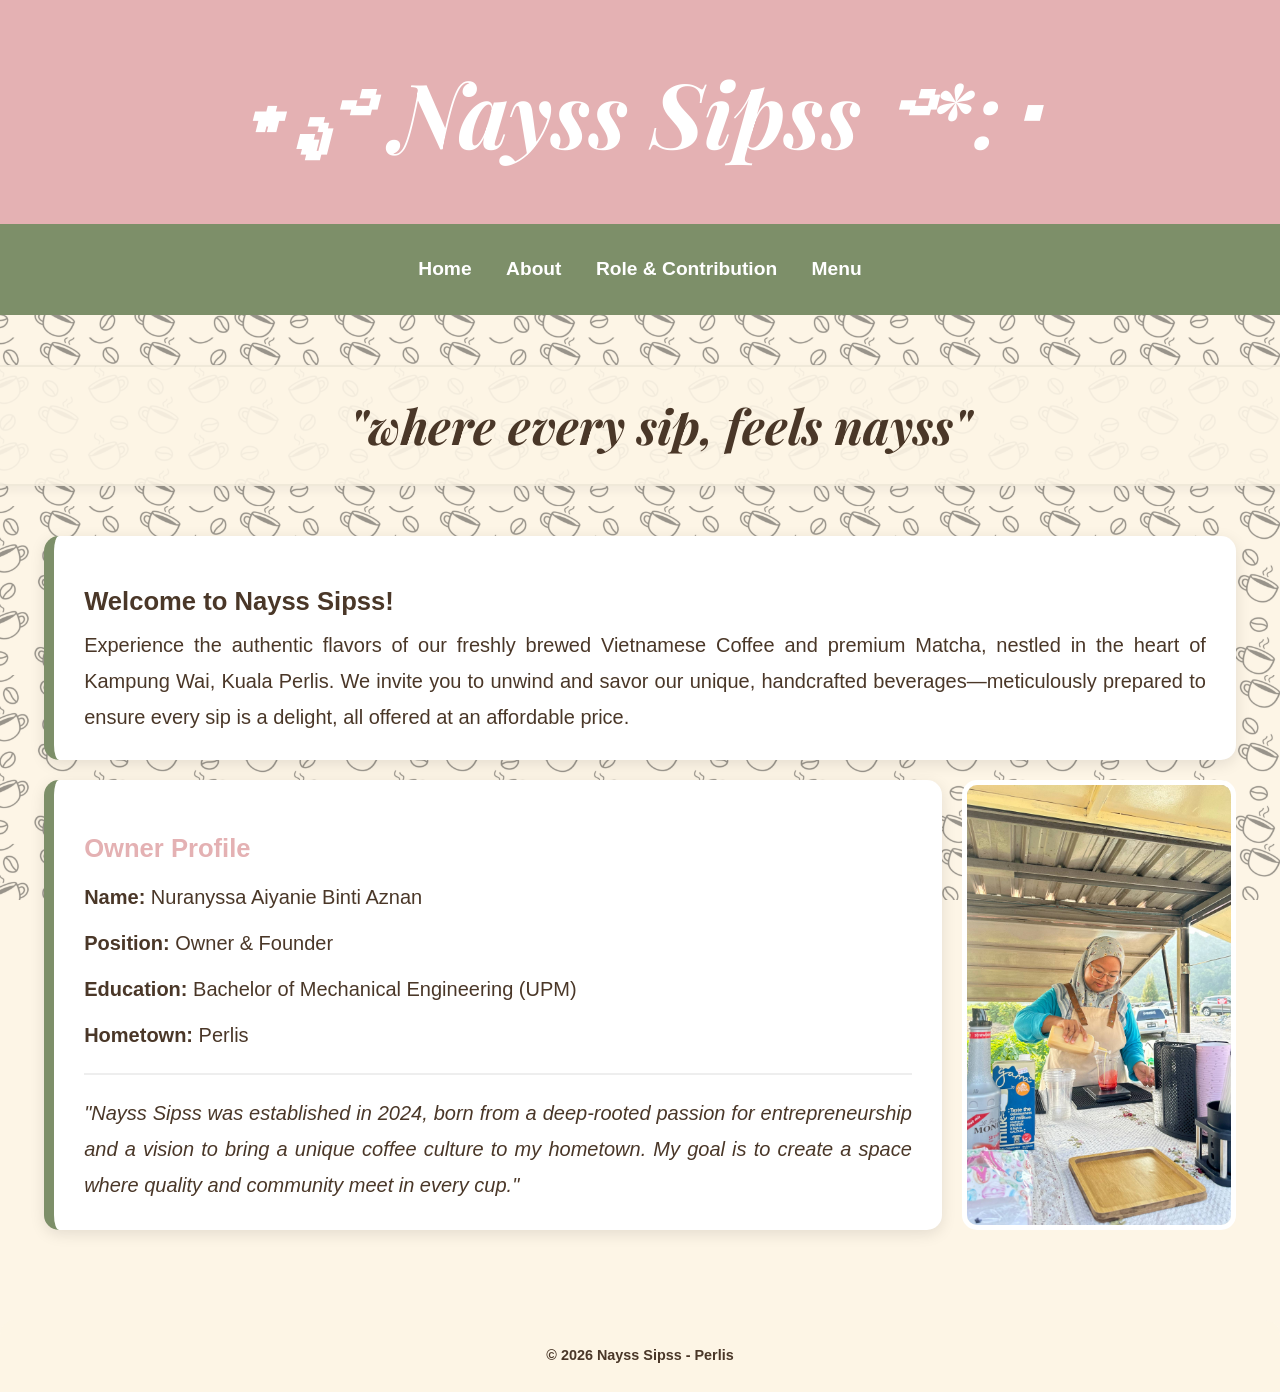
==== index.html @ 783a2021 "Add files via upload" ====
<!DOCTYPE html>
<html lang="ms">
<head>
    <meta charset="UTF-8">
    <meta name="viewport" content="width=device-width, initial-scale=1.0">
    <title>Nayss Sipss - Home</title>
    <link rel="stylesheet" href="style.css">
</head>
<body>

<header>
	<h1>⋆.ೃ࿔ Nayss Sipss ࿔*:･</h1>
</header>

<nav>
    <ul>
        <li><a href="index.html">Home</a></li>
        <li><a href="about.html">About</a></li>
        <li><a href="role.html">Role & Contribution</a></li>
        <li><a href="menu.html">Menu</a></li>
    </ul>
</nav>

<main>
    <!-- Bahagian Slogan -->
    <section class="slogan-bar" style="text-align: center; padding: 20px 20px;">
        <h2 style="font-family: 'Playfair Display', serif; font-style: italic; font-size: 2.5rem;">
            "where every sip, feels nayss"
        </h2>
    </section>

    <!-- KOTAK SELAMAT DATANG (SEKARANG DI ATAS) -->
    <div class="info-box full-width-box">
        <h3>Welcome to Nayss Sipss!</h3>
        <p>Experience the authentic flavors of our freshly brewed Vietnamese Coffee and premium Matcha, nestled in the heart of Kampung Wai, Kuala Perlis. We invite you to unwind and savor our unique, handcrafted beverages—meticulously prepared to ensure every sip is a delight, all offered at an affordable price.</p>
    </div>

    <!-- KOTAK PROFIL (SEKARANG DI BAWAH & GAMBAR DI LUAR) -->
   <!-- KOTAK PROFIL (TEKS KIRI, GAMBAR KANAN) -->
	<div class="profile-outer-container">
    <!-- Kotak maklumat (Kiri) -->
    <div class="info-box profile-box-custom">
        <h3 style="color: var(--accent-color);">Owner Profile</h3>
        <p><b>Name:</b> Nuranyssa Aiyanie Binti Aznan</p>
        <p><b>Position:</b> Owner & Founder</p>
        <p><b>Education:</b> Bachelor of Mechanical Engineering (UPM)</p>
        <p><b>Hometown: </b> Perlis</p>
        <hr style="border: 0.5px solid #eee; margin: 15px 0;">
        <p><i>"Nayss Sipss was established in 2024, born from a deep-rooted passion for entrepreneurship and a vision to bring a unique coffee culture to my hometown. My goal is to create a space where quality and community meet in every cup."</i></p>
    </div>

    <!-- Gambar (Kanan) -->
    <div class="image-outside">
        <img src="owner.jpg" alt="Nuranyssa Aiyanie">
    </div>
</div>
</main>

<footer>
    <p>&copy; 2026 Nayss Sipss - Perlis</p>
</footer>

</body>
</html>
---- style.css ----
@import url('https://fonts.googleapis.com/css2?family=Playfair+Display:ital,wght@0,400..900;1,400..900&display=swap');
*{
  cursor: url('https://cdn.cursors-4u.net/previews/cute-polka-dotted-red-bow-tie-ribbon-36336bff-32.webp') 16 16, auto !important;
}

 /* Definisi Warna (Variables) - Senang nak tukar nanti */
:root {
    --bg-color: #FDF5E6;       /* Beige/Cream */
    --text-color: #4A3728;     /* Dark Coffee */
    --nav-color: #7D8F69;      /* Earthy Green */
    --accent-color: #E4B1B3;   /* Soft Pink */
}

body {
    background-color: var(--bg-color) !important; /* Warna cream asal awak */
    background-image: url('bg1.jpg') !important; /* Pastikan nama fail betul sebiji */
    background-repeat: repeat !important;
    background-attachment: fixed !important;
    background-size: 300px !important; /* Kita kecilkan corak bunga supaya nampak halus */
    
    /* INI TRICK DIA: Kita bagi gambar tu jadi sangat pudar guna opacity */
    background-blend-mode: multiply !important; 
    
    color: var(--text-color);
    font-family: 'Segoe UI', Tahoma, Geneva, Verdana, sans-serif;
    margin: 0;
    line-height: 1.6;
}

header {
    background-color: var(--accent-color); /* Warna Soft Pink */
    text-align: center;
    padding: 40px 0 !important;
    color: white;
}

header h1 {
    font-family: 'Playfair Display', serif;
    font-style: italic;
    font-weight: bold;
    font-size: 90px;
	margin: 0;
    color: white; /* Supaya tulisan Nayss Sipss warna putih */
	text-align: center;
    padding: 0px;
    color: white;
}

nav {
    background-color: var(--nav-color);
    padding: 14px 0;
    text-align: center;
}

nav ul {
    list-style-type: none;
    padding: 0;
}

nav ul li {
    display: inline;
    margin: 0 15px;
}

nav ul li a {
    color: white;
    text-decoration: none;
    font-weight: bold;
	font-size: 1.2em !important;
}

nav ul li a:hover {
    text-decoration: underline;
}

main {
    padding: 20px 0;
    width: 95% !important;
    max-width: 1300px;       /* Ini lebar maksimum yang awak mahukan */
    margin: 0 auto !important; /* Bagi dia duduk tengah */
    display: block;
}

main h2 {
    font-family: 'Playfair Display', serif;
    font-size: 2.5rem !important; /* Besarkan sikit tajuk halaman */
    color: var(--nav-color);      /* Guna warna hijau Earthy Green */
    margin-top: 15px;
    margin-bottom: 20px;
    text-align: center;
}

footer {
    text-align: center;
    padding: 20px;
    margin-top: 50px;
    font-size: 0.9em;
    color: #888;
}

.menu-container {
    display: flex;
    flex-wrap: wrap;
    justify-content: center;
    gap: 25px;
    padding: 40px 20px;
}

.menu-card {
    background-color: #fff;
    border-radius: 30px; 
    width: 220px;
    text-align: center;
    box-shadow: 0 10px 20px rgba(0,0,0,0.05);
    padding-bottom: 20px;
    transition: 0.3s;
}

.menu-card:hover {
    transform: translateY(-10px); 
}

.menu-card img {
    width: 100%;
    height: 200px;
    object-fit: cover;
    border-radius: 30px 30px 0 0;
}

.menu-card h4 {
    margin: 15px 0;
    font-family: 'Poppins', sans-serif;
    color: #444;
}

.price-box {
    background-color: #f2a900; 
    color: white;
    padding: 10px 25px;
    border-radius: 50px;
    display: inline-block;
    font-weight: bold;
    font-size: 0.9rem;
}

/* Hiasan Kotak Info */
.info-box {
    background-color: white;
    padding: 20px 30px !important;           /* Ruang dalam lebih besar supaya nampak mewah[cite: 2] */
    margin: 15px auto !important; 
    width: 98% !important;   /* Lebarkan hampir penuh ruang main[cite: 2] */
    border-radius: 15px;
    box-shadow: 0 4px 15px rgba(0, 0, 0, 0.1);
    border-left: 10px solid var(--nav-color); /* Tebalkan sikit garis hijau tu[cite: 2] */
    box-sizing: border-box;
	text-align: justify;
	min-height: 0 !important;
}

.info-box p {
    font-size: 1.25rem !important; /* Besarkan tulisan penerangan[cite: 2] */
    line-height: 1.8;
    color: var(--text-color);
	margin: 5px 0 !important;
}

.info-box h3 {
    font-size: 1.6rem !important; /* Besarkan tajuk macam Sejarah & Waktu Operasi[cite: 2] */
    margin-bottom: 5px;
}

/* Kemaskan senarai dalam kotak info */
.info-box ul {
    padding-left: 20px;
    margin-top: 5px;
}

.info-box li {
    font-size: 1.25rem !important; /* Samakan dengan saiz .info-box p awak */
    line-height: 1.8 !important;   /* Samakan jarak baris */
    color: var(--text-color) !important;
    margin-bottom: 20px !important;
    list-style-type: square; 
}

/* --- Tambah Kod Ini di Paling Bawah style.css --- */

/* Ini untuk susun gambar dan teks sebelah-menyebelah */
.profile-flex {
    display: flex;
    align-items: center; /* Bagi teks dan gambar duduk tengah secara menegak */
    gap: 30px;           /* Jarak antara gambar dan teks */
    flex-wrap: wrap;     /* Supaya kalau buka kat phone, gambar duduk atas teks */
}

/* INI KOD UNTUK KECILKAN GAMBAR */
.profile-image img {
    width: 250px !important;  /* Kita paksa lebar jadi 200px */
    height: 280px !important; /* Kita paksa tinggi jadi 200px */
    object-fit: cover;       /* Supaya gambar tak nampak penyek */
    border-radius: 15%;      /* Buat gambar jadi bentuk bulat (estetik) */
    border: 3px solid var(--accent-color); /* Garis pink keliling gambar */
    box-shadow: 0 4px 8px rgba(0,0,0,0.1); /* Bayang sikit */
}

/* Ini untuk bahagian teks di sebelah gambar */
.profile-details {
    flex: 1;             /* Teks akan ambil ruang yang selebihnya */
    min-width: 250px;    /* Saiz minimum teks sebelum dia turun bawah gambar */
}

/* --- Tambah di paling bawah style.css --- */
/* Susunan gambar luar kotak */

.profile-outer-container {
    display: flex !important;
    flex-direction: row !important;
    align-items: stretch !important; /* Paksa tinggi sama rata */
    width: 98% !important;
    max-width: 1380px !important;
    margin: 20px auto !important;
    gap: 20px !important;
    flex-wrap: nowrap !important;   /* Larang sama sekali gambar jatuh bawah */
    box-sizing: border-box !important;
}

.profile-box-custom {
    flex: 1 1 60% !important;       /* Kotak teks ambil 60% ruang sahaja */
    padding: 30px 30px !important;
    margin: 0 !important;
    background-color: white !important;
    border-radius: 15px !important;
    display: flex !important;
    flex-direction: column !important;
    justify-content: center !important;
    height: 450px !important;        /* Tetapkan tinggi tetap */
    box-sizing: border-box !important;
    overflow: hidden !important;
}

.image-outside {
    flex: 1.5 !important;       /* Gambar ambil 40% ruang[cite: 3] */
    height: 450px !important;        /* Samakan dengan kotak teks[cite: 4] */
    display: flex !important;
}

.image-outside img {
    width: 100% !important;
    height: 100% !important;        /* Paksa gambar ikut tinggi kotak[cite: 4] */
    object-fit: cover !important;   /* Supaya gambar pengusaha tak penyek[cite: 4] */
    border-radius: 15px !important;
    border: 5px solid white !important;
    box-sizing: border-box !important;
}

footer {
    background-color: rgba(253, 245, 230, 0.9) !important;
    padding: 10px !important;
    margin-top: 50px !important;
    border-radius: 15px 15px 0 0; /* Bulatkan bucu atas sahaja */
    text-align: center;
    color: var(--text-color) !important;
    font-weight: bold;
}

/* --- BAR SLOGAN MEMANJANG PENUH --- */
.slogan-bar {
    background-color: rgba(253, 245, 230, 0.9) !important; /* Warna cream pekat sikit */
    width: 100vw !important;        /* Guna vw supaya dia ikut lebar skrin laptop */
    position: relative;
    left: 50%;
    right: 50%;
    margin-left: -50vw !important;  /* Trick untuk bagi dia keluar dari container main */
    margin-right: -50vw !important;
	margin-bottom: 50px !important;
	margin-top: 30px !important;
    padding:20x 0 !important;     /* Besarkan ruang supaya nampak eksklusif */
    text-align: center;
    box-shadow: 0 4px 10px rgba(0,0,0,0.05);
    border-top: 2px solid rgba(0,0,0,0.05);
    border-bottom: 2px solid rgba(0,0,0,0.05);
}

.slogan-bar h2 {
    font-family: 'Playfair Display', serif;
    font-style: italic;
    font-size: 3.0rem !important;    /* Besarkan lagi tulisan slogan */
    color: var(--text-color);
    margin: 0;
}

/* --- BAR TAJUK SETIAP PAGE (VERSI RAPAT) --- */
.page-title-bar {
    background-color: rgba(253, 245, 230, 0.9) !important;
    width: 100vw !important;
    position: relative;
    left: 50%;
    right: 50%;
    margin-left: -50vw !important;
    margin-right: -50vw !important;
    
    /* RESET MARGIN: Kita kosongkan margin supaya dia rapat atas & bawah */
    margin-top: 15px !important;
    margin-bottom: 30px !important;
    
    padding: 20px 0 !important; /* Kekalkan ruang dalam supaya bar nampak tinggi sikit */
    text-align: center;
    box-shadow: 0 4px 10px rgba(0,0,0,0.05);
    border-top: 1px solid rgba(0,0,0,0.05);
    border-bottom: 1px solid rgba(0,0,0,0.05);
}

.page-title-bar h2 {
    font-family: 'Playfair Display', serif;
    font-style: italic;
    font-size: 3.0rem !important;
    color: var(--text-color);
    margin: 0;
}

/* --- ANIMATED CSS GALLERY --- */
.gallery-container {
    width: 100% !important;
    display: flex !important;
    justify-content: center !important;
    margin: 20px 0 !important; /* Jarak atas & bawah bar tajuk */
    padding: 0 !important;
    /* JANGAN letak margin-left negatif atau vw kat sini */
}

.slider {
    width: 95% !important; /* Biar dia lebar sikit tapi tak langgar tepi */
    max-width: 1200px !important; /* Samakan dengan lebar kotak putih awak */
    height: 500px !important;
    overflow: hidden !important;
    position: relative !important;
    border-radius: 15px !important;
    box-shadow: 0 4px 15px rgba(0,0,0,0.1) !important;
}

.slides {
    display: flex !important;
    /* 8 gambar x 100% = 800% */
    width: 800% !important; 
    height: 100% !important;
    /* Kita panjangkan masa ke 35s supaya 7 gambar tak tukar terlalu laju */
    animation: slide-animation 35s infinite !important; 
}

.slide {
    /* 100% dibahagi 8 gambar = 12.5% */
    width: 12.5% !important; 
    height: 100% !important;
}

.slide img {
    width: 100% !important;
    height: 100% !important;
    object-fit: cover !important;
}

/* Logik pergerakan gambar */
@keyframes slide-animation {
    /* 0% ke 12.5% (Gambar 1) */
    0% { transform: translateX(0%); }
    12.5% { transform: translateX(0%); }
    
    /* Gerak ke Gambar 2 (12.5%) */
    14% { transform: translateX(-12.5%); }
    26.5% { transform: translateX(-12.5%); }
    
    /* Gerak ke Gambar 3 (25%) */
    28% { transform: translateX(-25%); }
    40.5% { transform: translateX(-25%); }
    
    /* Gerak ke Gambar 4 (37.5%) */
    42% { transform: translateX(-37.5%); }
    54.5% { transform: translateX(-37.5%); }
    
    /* Gerak ke Gambar 5 (50%) */
    56% { transform: translateX(-50%); }
    68.5% { transform: translateX(-50%); }
    
    /* Gerak ke Gambar 6 (62.5%) */
    70% { transform: translateX(-62.5%); }
    82.5% { transform: translateX(-62.5%); }
    
    /* Gerak ke Gambar 7 (75%) */
    84% { transform: translateX(-75%); }
    96.5% { transform: translateX(-75%); }
    
    /* Balik ke Gambar Extra (87.5%) */
    100% { transform: translateX(-87.5%); }
}
}
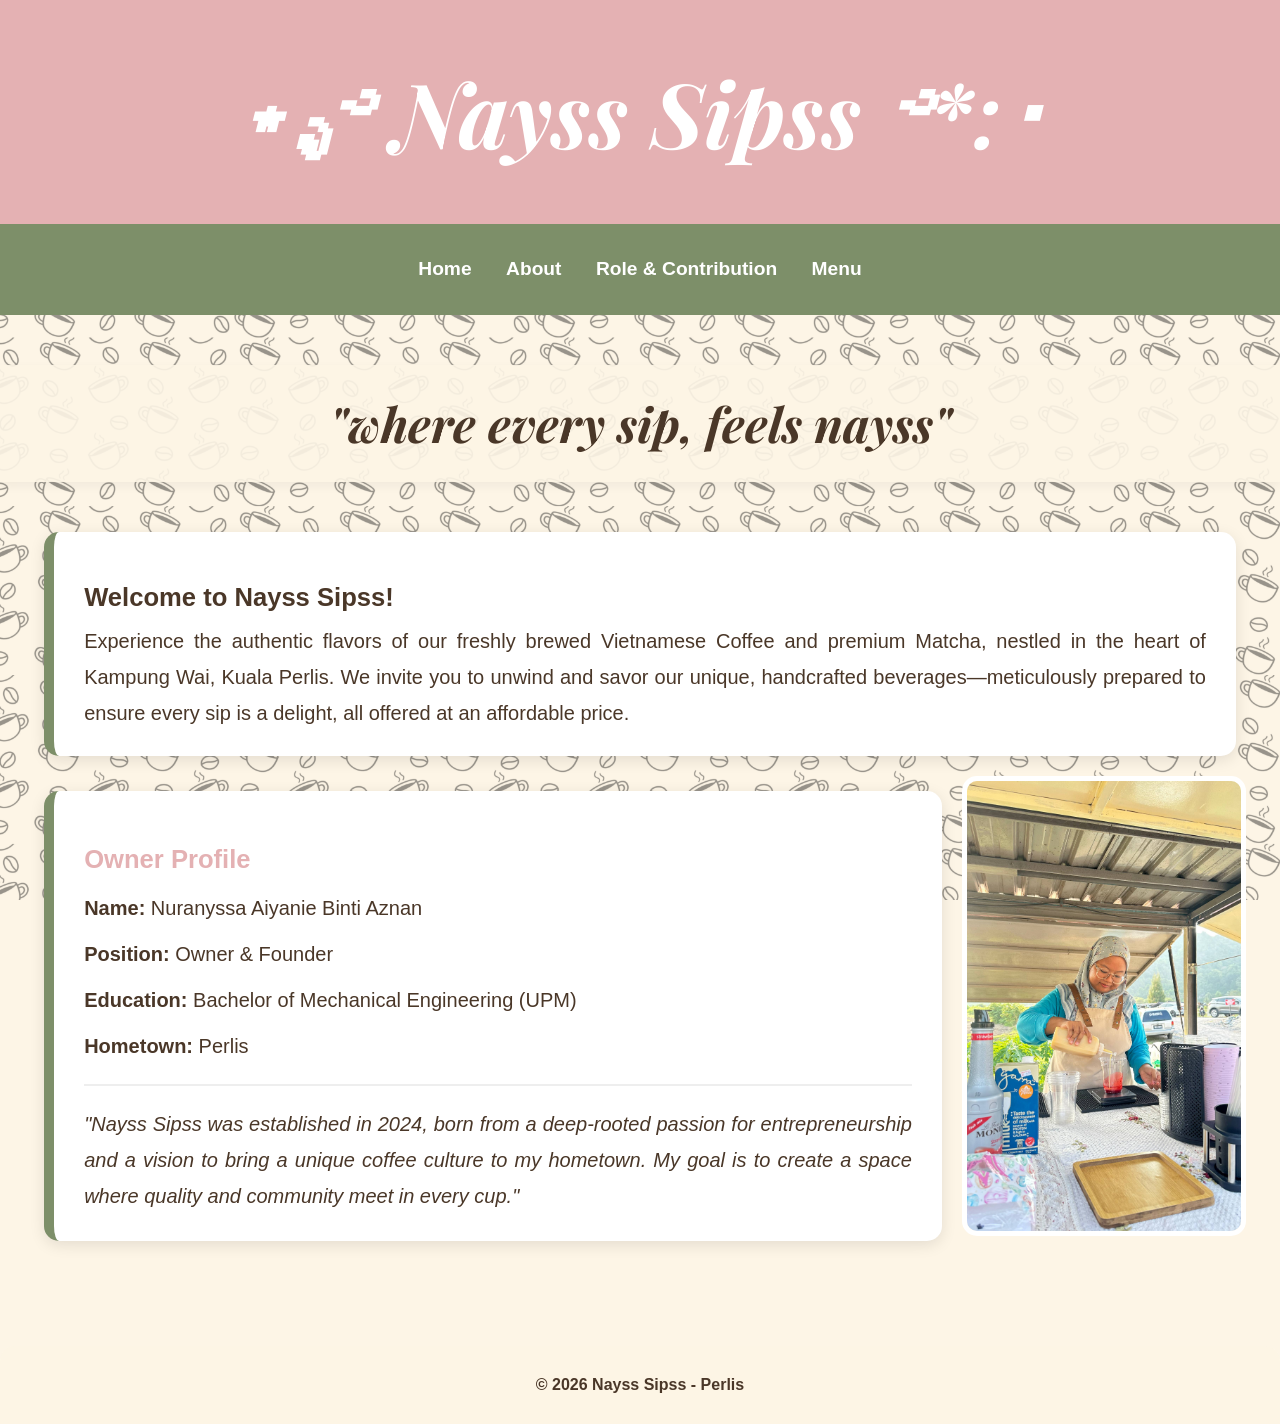
==== commit f041f474: "Add files via upload" ====
--- a/index.html
+++ b/index.html
@@ -8,57 +8,49 @@
 </head>
 <body>
 
-<header>
-	<h1>⋆.ೃ࿔ Nayss Sipss ࿔*:･</h1>
-</header>
+    <header>
+        <h1>⋆.ೃ࿔ Nayss Sipss ࿔*:･</h1>
+    </header>
 
-<nav>
-    <ul>
-        <li><a href="index.html">Home</a></li>
-        <li><a href="about.html">About</a></li>
-        <li><a href="role.html">Role & Contribution</a></li>
-        <li><a href="menu.html">Menu</a></li>
-    </ul>
-</nav>
+    <nav>
+        <ul>
+            <li><a href="index.html">Home</a></li>
+            <li><a href="about.html">About</a></li>
+            <li><a href="role.html">Role & Contribution</a></li>
+            <li><a href="menu.html">Menu</a></li>
+        </ul>
+    </nav>
 
-<main>
-    <!-- Bahagian Slogan -->
-    <section class="slogan-bar" style="text-align: center; padding: 20px 20px;">
-        <h2 style="font-family: 'Playfair Display', serif; font-style: italic; font-size: 2.5rem;">
-            "where every sip, feels nayss"
-        </h2>
-    </section>
+    <main>
+        <section class="slogan-bar">
+            <h2>"where every sip, feels nayss"</h2>
+        </section>
 
-    <!-- KOTAK SELAMAT DATANG (SEKARANG DI ATAS) -->
-    <div class="info-box full-width-box">
-        <h3>Welcome to Nayss Sipss!</h3>
-        <p>Experience the authentic flavors of our freshly brewed Vietnamese Coffee and premium Matcha, nestled in the heart of Kampung Wai, Kuala Perlis. We invite you to unwind and savor our unique, handcrafted beverages—meticulously prepared to ensure every sip is a delight, all offered at an affordable price.</p>
-    </div>
+        <div class="info-box full-width-box">
+            <h3>Welcome to Nayss Sipss!</h3>
+            <p>Experience the authentic flavors of our freshly brewed Vietnamese Coffee and premium Matcha, nestled in the heart of Kampung Wai, Kuala Perlis. We invite you to unwind and savor our unique, handcrafted beverages—meticulously prepared to ensure every sip is a delight, all offered at an affordable price.</p>
+        </div>
 
-    <!-- KOTAK PROFIL (SEKARANG DI BAWAH & GAMBAR DI LUAR) -->
-   <!-- KOTAK PROFIL (TEKS KIRI, GAMBAR KANAN) -->
-	<div class="profile-outer-container">
-    <!-- Kotak maklumat (Kiri) -->
-    <div class="info-box profile-box-custom">
-        <h3 style="color: var(--accent-color);">Owner Profile</h3>
-        <p><b>Name:</b> Nuranyssa Aiyanie Binti Aznan</p>
-        <p><b>Position:</b> Owner & Founder</p>
-        <p><b>Education:</b> Bachelor of Mechanical Engineering (UPM)</p>
-        <p><b>Hometown: </b> Perlis</p>
-        <hr style="border: 0.5px solid #eee; margin: 15px 0;">
-        <p><i>"Nayss Sipss was established in 2024, born from a deep-rooted passion for entrepreneurship and a vision to bring a unique coffee culture to my hometown. My goal is to create a space where quality and community meet in every cup."</i></p>
-    </div>
+        <div class="profile-outer-container">
+            <div class="info-box profile-box-custom">
+                <h3 style="color: var(--accent-color);">Owner Profile</h3>
+                <p><b>Name:</b> Nuranyssa Aiyanie Binti Aznan</p>
+                <p><b>Position:</b> Owner & Founder</p>
+                <p><b>Education:</b> Bachelor of Mechanical Engineering (UPM)</p>
+                <p><b>Hometown: </b> Perlis</p>
+                <hr style="border: 0.5px solid #eee; margin: 15px 0;">
+                <p><i>"Nayss Sipss was established in 2024, born from a deep-rooted passion for entrepreneurship and a vision to bring a unique coffee culture to my hometown. My goal is to create a space where quality and community meet in every cup."</i></p>
+            </div>
 
-    <!-- Gambar (Kanan) -->
-    <div class="image-outside">
-        <img src="owner.jpg" alt="Nuranyssa Aiyanie">
-    </div>
-</div>
-</main>
+            <div class="image-outside">
+                <img src="owner.jpg" alt="Nuranyssa Aiyanie">
+            </div>
+        </div>
+    </main>
 
-<footer>
-    <p>&copy; 2026 Nayss Sipss - Perlis</p>
-</footer>
+    <footer>
+        <p>&copy; 2026 Nayss Sipss - Perlis</p>
+    </footer>
 
 </body>
 </html>
--- a/style.css
+++ b/style.css
@@ -1,34 +1,33 @@
  @import url('https://fonts.googleapis.com/css2?family=Playfair+Display:ital,wght@0,400..900;1,400..900&display=swap');
-*{
-  cursor: url('https://cdn.cursors-4u.net/previews/cute-polka-dotted-red-bow-tie-ribbon-36336bff-32.webp') 16 16, auto !important;
-}
-
- /* Definisi Warna (Variables) - Senang nak tukar nanti */
+
+/* --- ASAS & CURSOR --- */
+* {
+    cursor: url('https://cdn.cursors-4u.net/previews/cute-polka-dotted-red-bow-tie-ribbon-36336bff-32.webp') 16 16, auto !important;
+}
+
 :root {
-    --bg-color: #FDF5E6;       /* Beige/Cream */
-    --text-color: #4A3728;     /* Dark Coffee */
-    --nav-color: #7D8F69;      /* Earthy Green */
-    --accent-color: #E4B1B3;   /* Soft Pink */
+    --bg-color: #FDF5E6;       
+    --text-color: #4A3728;     
+    --nav-color: #7D8F69;      
+    --accent-color: #E4B1B3;   
 }
 
 body {
-    background-color: var(--bg-color) !important; /* Warna cream asal awak */
-    background-image: url('bg1.jpg') !important; /* Pastikan nama fail betul sebiji */
+    background-color: var(--bg-color) !important;
+    background-image: url('bg1.jpg') !important;
     background-repeat: repeat !important;
     background-attachment: fixed !important;
-    background-size: 300px !important; /* Kita kecilkan corak bunga supaya nampak halus */
-    
-    /* INI TRICK DIA: Kita bagi gambar tu jadi sangat pudar guna opacity */
+    background-size: 300px !important;
     background-blend-mode: multiply !important; 
-    
     color: var(--text-color);
     font-family: 'Segoe UI', Tahoma, Geneva, Verdana, sans-serif;
     margin: 0;
     line-height: 1.6;
 }
 
+/* --- HEADER --- */
 header {
-    background-color: var(--accent-color); /* Warna Soft Pink */
+    background-color: var(--accent-color);
     text-align: center;
     padding: 40px 0 !important;
     color: white;
@@ -39,13 +38,11 @@
     font-style: italic;
     font-weight: bold;
     font-size: 90px;
-	margin: 0;
-    color: white; /* Supaya tulisan Nayss Sipss warna putih */
-	text-align: center;
-    padding: 0px;
-    color: white;
-}
-
+    margin: 0;
+    color: white;
+}
+
+/* --- NAVIGASI --- */
 nav {
     background-color: var(--nav-color);
     padding: 14px 0;
@@ -66,38 +63,97 @@
     color: white;
     text-decoration: none;
     font-weight: bold;
-	font-size: 1.2em !important;
+    font-size: 1.2em !important;
 }
 
 nav ul li a:hover {
     text-decoration: underline;
 }
 
+/* --- KANDUNGAN UTAMA (MAIN) --- */
 main {
     padding: 20px 0;
     width: 95% !important;
-    max-width: 1300px;       /* Ini lebar maksimum yang awak mahukan */
-    margin: 0 auto !important; /* Bagi dia duduk tengah */
+    max-width: 1300px;
+    margin: 0 auto !important;
     display: block;
 }
 
-main h2 {
-    font-family: 'Playfair Display', serif;
-    font-size: 2.5rem !important; /* Besarkan sikit tajuk halaman */
-    color: var(--nav-color);      /* Guna warna hijau Earthy Green */
-    margin-top: 15px;
-    margin-bottom: 20px;
-    text-align: center;
-}
-
-footer {
-    text-align: center;
-    padding: 20px;
-    margin-top: 50px;
-    font-size: 0.9em;
-    color: #888;
-}
-
+/* --- KOTAK INFO & PROFIL --- */
+.info-box {
+    background-color: white;
+    padding: 20px 30px !important;
+    margin: 15px auto !important; 
+    width: 98% !important;
+    border-radius: 15px;
+    box-shadow: 0 4px 15px rgba(0, 0, 0, 0.1);
+    border-left: 10px solid var(--nav-color);
+    box-sizing: border-box;
+    text-align: justify;
+}
+
+.info-box h3 {
+    font-size: 1.6rem !important;
+    margin-bottom: 5px;
+}
+
+.info-box p {
+    font-size: 1.25rem !important;
+    line-height: 1.8;
+    color: var(--text-color);
+    margin: 5px 0 !important;
+}
+
+.info-box ul {
+    padding-left: 20px;
+    margin-top: 5px;
+}
+
+.info-box li {
+    font-size: 1.25rem !important;
+    line-height: 1.8 !important;
+    color: var(--text-color) !important;
+    margin-bottom: 20px !important;
+    list-style-type: square; 
+}
+
+/* --- PROFIL OWNER (HOME) --- */
+.profile-outer-container {
+    display: flex !important;
+    width: 98% !important;
+    max-width: 1380px !important;
+    margin: 20px auto !important;
+    gap: 20px !important;
+    box-sizing: border-box !important;
+}
+
+.profile-box-custom {
+    flex: 1 1 60% !important;
+    padding: 30px 30px !important;
+    background-color: white !important;
+    border-radius: 15px !important;
+    height: 450px !important;
+    box-sizing: border-box !important;
+    display: flex !important;
+    flex-direction: column !important;
+    justify-content: center !important;
+}
+
+.image-outside {
+    flex: 1.5 !important;
+    height: 450px !important;
+    display: flex !important;
+}
+
+.image-outside img {
+    width: 100% !important;
+    height: 100% !important;
+    object-fit: cover !important;
+    border-radius: 15px !important;
+    border: 5px solid white !important;
+}
+
+/* --- MENU PAGE --- */
 .menu-container {
     display: flex;
     flex-wrap: wrap;
@@ -127,12 +183,6 @@
     border-radius: 30px 30px 0 0;
 }
 
-.menu-card h4 {
-    margin: 15px 0;
-    font-family: 'Poppins', sans-serif;
-    color: #444;
-}
-
 .price-box {
     background-color: #f2a900; 
     color: white;
@@ -140,177 +190,30 @@
     border-radius: 50px;
     display: inline-block;
     font-weight: bold;
-    font-size: 0.9rem;
-}
-
-/* Hiasan Kotak Info */
-.info-box {
-    background-color: white;
-    padding: 20px 30px !important;           /* Ruang dalam lebih besar supaya nampak mewah[cite: 2] */
-    margin: 15px auto !important; 
-    width: 98% !important;   /* Lebarkan hampir penuh ruang main[cite: 2] */
-    border-radius: 15px;
-    box-shadow: 0 4px 15px rgba(0, 0, 0, 0.1);
-    border-left: 10px solid var(--nav-color); /* Tebalkan sikit garis hijau tu[cite: 2] */
-    box-sizing: border-box;
-	text-align: justify;
-	min-height: 0 !important;
-}
-
-.info-box p {
-    font-size: 1.25rem !important; /* Besarkan tulisan penerangan[cite: 2] */
-    line-height: 1.8;
-    color: var(--text-color);
-	margin: 5px 0 !important;
-}
-
-.info-box h3 {
-    font-size: 1.6rem !important; /* Besarkan tajuk macam Sejarah & Waktu Operasi[cite: 2] */
-    margin-bottom: 5px;
-}
-
-/* Kemaskan senarai dalam kotak info */
-.info-box ul {
-    padding-left: 20px;
-    margin-top: 5px;
-}
-
-.info-box li {
-    font-size: 1.25rem !important; /* Samakan dengan saiz .info-box p awak */
-    line-height: 1.8 !important;   /* Samakan jarak baris */
-    color: var(--text-color) !important;
-    margin-bottom: 20px !important;
-    list-style-type: square; 
-}
-
-/* --- Tambah Kod Ini di Paling Bawah style.css --- */
-
-/* Ini untuk susun gambar dan teks sebelah-menyebelah */
-.profile-flex {
-    display: flex;
-    align-items: center; /* Bagi teks dan gambar duduk tengah secara menegak */
-    gap: 30px;           /* Jarak antara gambar dan teks */
-    flex-wrap: wrap;     /* Supaya kalau buka kat phone, gambar duduk atas teks */
-}
-
-/* INI KOD UNTUK KECILKAN GAMBAR */
-.profile-image img {
-    width: 250px !important;  /* Kita paksa lebar jadi 200px */
-    height: 280px !important; /* Kita paksa tinggi jadi 200px */
-    object-fit: cover;       /* Supaya gambar tak nampak penyek */
-    border-radius: 15%;      /* Buat gambar jadi bentuk bulat (estetik) */
-    border: 3px solid var(--accent-color); /* Garis pink keliling gambar */
-    box-shadow: 0 4px 8px rgba(0,0,0,0.1); /* Bayang sikit */
-}
-
-/* Ini untuk bahagian teks di sebelah gambar */
-.profile-details {
-    flex: 1;             /* Teks akan ambil ruang yang selebihnya */
-    min-width: 250px;    /* Saiz minimum teks sebelum dia turun bawah gambar */
-}
-
-/* --- Tambah di paling bawah style.css --- */
-/* Susunan gambar luar kotak */
-
-.profile-outer-container {
-    display: flex !important;
-    flex-direction: row !important;
-    align-items: stretch !important; /* Paksa tinggi sama rata */
-    width: 98% !important;
-    max-width: 1380px !important;
-    margin: 20px auto !important;
-    gap: 20px !important;
-    flex-wrap: nowrap !important;   /* Larang sama sekali gambar jatuh bawah */
-    box-sizing: border-box !important;
-}
-
-.profile-box-custom {
-    flex: 1 1 60% !important;       /* Kotak teks ambil 60% ruang sahaja */
-    padding: 30px 30px !important;
-    margin: 0 !important;
-    background-color: white !important;
-    border-radius: 15px !important;
-    display: flex !important;
-    flex-direction: column !important;
-    justify-content: center !important;
-    height: 450px !important;        /* Tetapkan tinggi tetap */
-    box-sizing: border-box !important;
-    overflow: hidden !important;
-}
-
-.image-outside {
-    flex: 1.5 !important;       /* Gambar ambil 40% ruang[cite: 3] */
-    height: 450px !important;        /* Samakan dengan kotak teks[cite: 4] */
-    display: flex !important;
-}
-
-.image-outside img {
-    width: 100% !important;
-    height: 100% !important;        /* Paksa gambar ikut tinggi kotak[cite: 4] */
-    object-fit: cover !important;   /* Supaya gambar pengusaha tak penyek[cite: 4] */
-    border-radius: 15px !important;
-    border: 5px solid white !important;
-    box-sizing: border-box !important;
-}
-
-footer {
-    background-color: rgba(253, 245, 230, 0.9) !important;
-    padding: 10px !important;
-    margin-top: 50px !important;
-    border-radius: 15px 15px 0 0; /* Bulatkan bucu atas sahaja */
-    text-align: center;
-    color: var(--text-color) !important;
-    font-weight: bold;
-}
-
-/* --- BAR SLOGAN MEMANJANG PENUH --- */
-.slogan-bar {
-    background-color: rgba(253, 245, 230, 0.9) !important; /* Warna cream pekat sikit */
-    width: 100vw !important;        /* Guna vw supaya dia ikut lebar skrin laptop */
-    position: relative;
-    left: 50%;
-    right: 50%;
-    margin-left: -50vw !important;  /* Trick untuk bagi dia keluar dari container main */
-    margin-right: -50vw !important;
-	margin-bottom: 50px !important;
-	margin-top: 30px !important;
-    padding:20x 0 !important;     /* Besarkan ruang supaya nampak eksklusif */
-    text-align: center;
-    box-shadow: 0 4px 10px rgba(0,0,0,0.05);
-    border-top: 2px solid rgba(0,0,0,0.05);
-    border-bottom: 2px solid rgba(0,0,0,0.05);
-}
-
-.slogan-bar h2 {
-    font-family: 'Playfair Display', serif;
-    font-style: italic;
-    font-size: 3.0rem !important;    /* Besarkan lagi tulisan slogan */
-    color: var(--text-color);
-    margin: 0;
-}
-
-/* --- BAR TAJUK SETIAP PAGE (VERSI RAPAT) --- */
-.page-title-bar {
+}
+
+/* --- ELEMEN BAR (SLOGAN & TAJUK) --- */
+.slogan-bar, .page-title-bar {
     background-color: rgba(253, 245, 230, 0.9) !important;
     width: 100vw !important;
     position: relative;
-    left: 50%;
-    right: 50%;
-    margin-left: -50vw !important;
-    margin-right: -50vw !important;
-    
-    /* RESET MARGIN: Kita kosongkan margin supaya dia rapat atas & bawah */
-    margin-top: 15px !important;
-    margin-bottom: 30px !important;
-    
-    padding: 20px 0 !important; /* Kekalkan ruang dalam supaya bar nampak tinggi sikit */
+    left: 50% !important; /* Pastikan ada !important */
+    transform: translateX(-50%) !important; /* TAMBAH BARIS INI JIKA TIADA */
     text-align: center;
     box-shadow: 0 4px 10px rgba(0,0,0,0.05);
-    border-top: 1px solid rgba(0,0,0,0.05);
-    border-bottom: 1px solid rgba(0,0,0,0.05);
-}
-
-.page-title-bar h2 {
+}
+
+.slogan-bar {
+    margin: 30px 0 50px 0 !important;
+    padding: 20px 0 !important;
+}
+
+.page-title-bar {
+    margin: 15px 0 30px 0 !important;
+    padding: 20px 0 !important;
+}
+
+.slogan-bar h2, .page-title-bar h2 {
     font-family: 'Playfair Display', serif;
     font-style: italic;
     font-size: 3.0rem !important;
@@ -318,19 +221,17 @@
     margin: 0;
 }
 
-/* --- ANIMATED CSS GALLERY --- */
+/* --- GALERI ANIMASI (CSS ONLY) --- */
 .gallery-container {
     width: 100% !important;
     display: flex !important;
     justify-content: center !important;
-    margin: 20px 0 !important; /* Jarak atas & bawah bar tajuk */
-    padding: 0 !important;
-    /* JANGAN letak margin-left negatif atau vw kat sini */
+    margin: 20px 0 !important;
 }
 
 .slider {
-    width: 95% !important; /* Biar dia lebar sikit tapi tak langgar tepi */
-    max-width: 1200px !important; /* Samakan dengan lebar kotak putih awak */
+    width: 95% !important;
+    max-width: 1200px !important;
     height: 500px !important;
     overflow: hidden !important;
     position: relative !important;
@@ -340,15 +241,12 @@
 
 .slides {
     display: flex !important;
-    /* 8 gambar x 100% = 800% */
     width: 800% !important; 
     height: 100% !important;
-    /* Kita panjangkan masa ke 35s supaya 7 gambar tak tukar terlalu laju */
     animation: slide-animation 35s infinite !important; 
 }
 
 .slide {
-    /* 100% dibahagi 8 gambar = 12.5% */
     width: 12.5% !important; 
     height: 100% !important;
 }
@@ -359,37 +257,25 @@
     object-fit: cover !important;
 }
 
-/* Logik pergerakan gambar */
 @keyframes slide-animation {
-    /* 0% ke 12.5% (Gambar 1) */
-    0% { transform: translateX(0%); }
-    12.5% { transform: translateX(0%); }
-    
-    /* Gerak ke Gambar 2 (12.5%) */
-    14% { transform: translateX(-12.5%); }
-    26.5% { transform: translateX(-12.5%); }
-    
-    /* Gerak ke Gambar 3 (25%) */
-    28% { transform: translateX(-25%); }
-    40.5% { transform: translateX(-25%); }
-    
-    /* Gerak ke Gambar 4 (37.5%) */
-    42% { transform: translateX(-37.5%); }
-    54.5% { transform: translateX(-37.5%); }
-    
-    /* Gerak ke Gambar 5 (50%) */
-    56% { transform: translateX(-50%); }
-    68.5% { transform: translateX(-50%); }
-    
-    /* Gerak ke Gambar 6 (62.5%) */
-    70% { transform: translateX(-62.5%); }
-    82.5% { transform: translateX(-62.5%); }
-    
-    /* Gerak ke Gambar 7 (75%) */
-    84% { transform: translateX(-75%); }
-    96.5% { transform: translateX(-75%); }
-    
-    /* Balik ke Gambar Extra (87.5%) */
+    0%, 12.5% { transform: translateX(0%); }
+    14%, 26.5% { transform: translateX(-12.5%); }
+    28%, 40.5% { transform: translateX(-25%); }
+    42%, 54.5% { transform: translateX(-37.5%); }
+    56%, 68.5% { transform: translateX(-50%); }
+    70%, 82.5% { transform: translateX(-62.5%); }
+    84%, 96.5% { transform: translateX(-75%); }
     100% { transform: translateX(-87.5%); }
 }
-}+
+/* --- FOOTER --- */
+footer {
+    background-color: rgba(253, 245, 230, 0.9) !important;
+    padding: 10px !important;
+    margin-top: 50px !important;
+    border-radius: 15px 15px 0 0;
+    text-align: center;
+    color: var(--text-color) !important;
+    font-weight: bold;
+}
+/* PASTIKAN TIADA LAGI TANDA } DI BAWAH INI */
